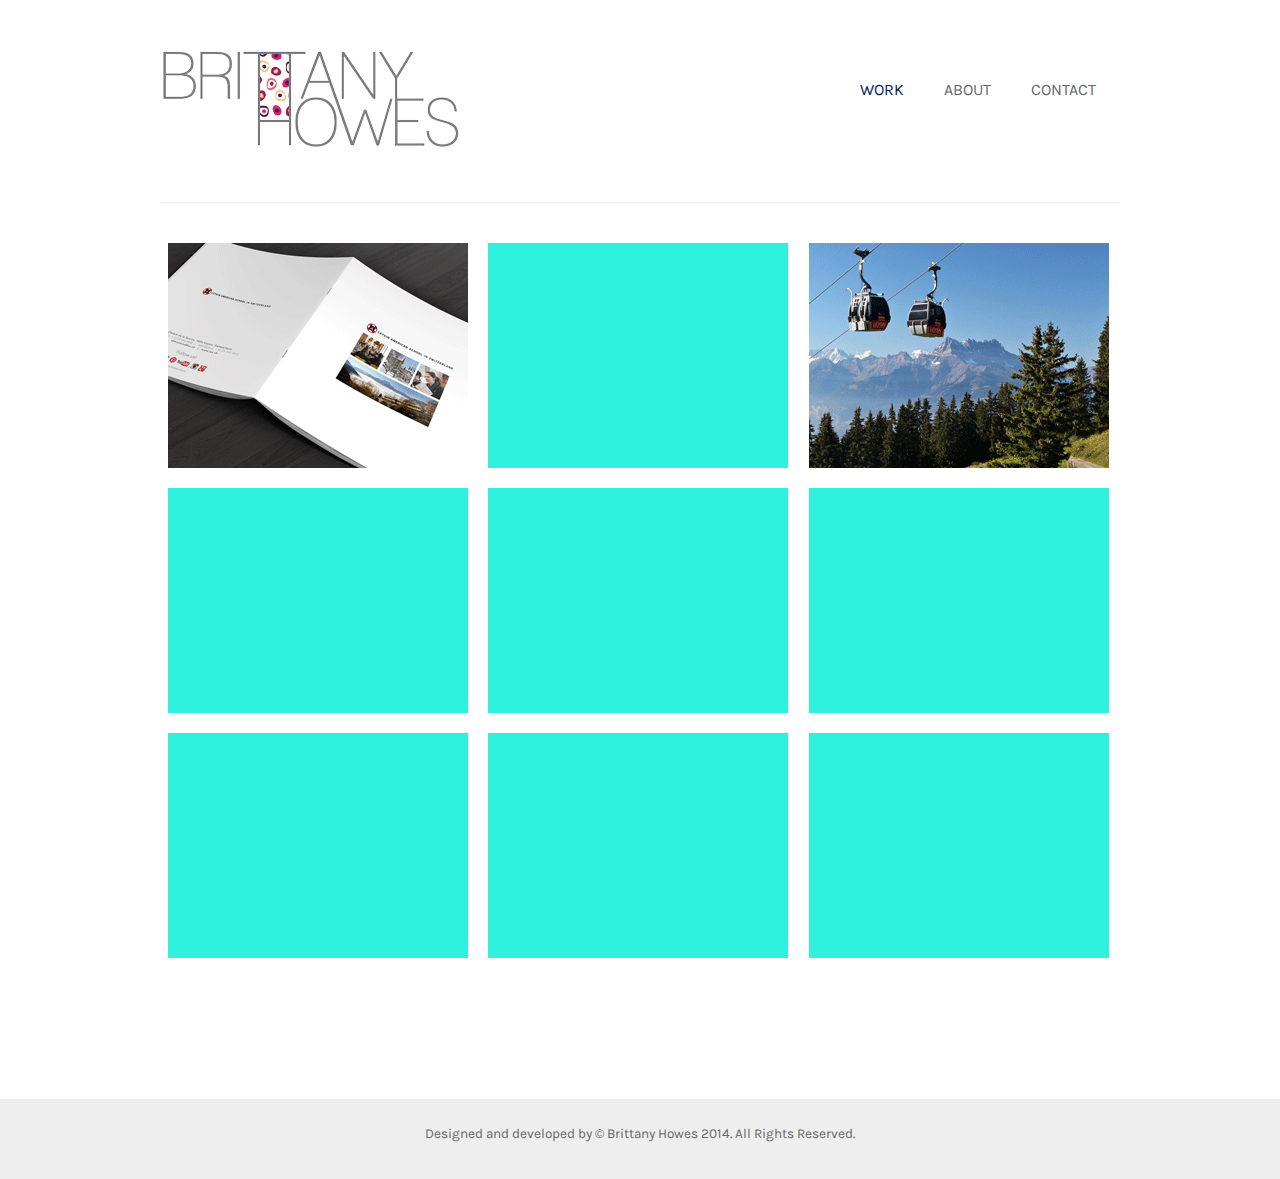
==== index.html @ 1811e7af "fix footer" ====
<!doctype html>
<html>
	<head>
		<meta charset="utf-8">
		<meta name="keywords" content="">
		<meta name="description" content="">
		<meta name="author" content="">
		<meta name="viewport" content="width=device-width" >
		<title>Brittany Howes Portfolio</title>
		<link rel="stylesheet" href="style.css">
		<link href='http://fonts.googleapis.com/css?family=Karla:400,700' rel='stylesheet' type='text/css'>




	</head>

<body>
		<div id="wrap">
			<div id="main">
				<header>

					<div id="navigation">
							<div class="logo">
								<a href=index.html><img src="images/logo_small.png"></a>
							</div>

							<div>
								<ul class="navbuttons">
									<li>
										<a class="activebutton" href="#">Work</a>
									</li>
									<li>
										<a class="button" href= "about.html">About</a>
									</li>
									<li>
										<a class="button" href="contact.html">Contact</a>
									</li>
								</ul>
							</div>
					</div>
				</header>

				<div class="squarerows">
					<div class="squares guidebook" title="Leysin American School of Switzerland Brochure">
					<a href="lasbrochure.html"></a>
					</div>

					<div class="squares">

					</div>
					
					<div class="squares panorama" title="Leysin American School of Switzerland 2013 Alumni Magazine">
					<a href="panorama2013.html"></a>
					</div>
					
					<div class="squares ">
					</div>
					<div class="squares">

					</div>
					<div class="squares">

					</div>
					<div class="squares">

					</div>
					<div class="squares">

					</div>
					<div class="squares">

					</div>

				</div>
			</div>
		</div>

	</body>

	<footer>
		<div id="footer">
		  
	            <p class="copyright">Designed and developed by &copy; Brittany Howes 2014. All Rights Reserved.</p>
	    </div>
             
    </footer>


	</html>
---- style.css ----
/*! normalize.css v1.0.0 | MIT License | git.io/normalize */
article,aside,details,figcaption,figure,footer,header,hgroup,nav,section,summary{display:block}audio,canvas,video{display:inline-block;*display:inline;*zoom:1}audio:not([controls]){display:none;height:0}[hidden]{display:none}html{font-size:100%;-webkit-text-size-adjust:100%;-ms-text-size-adjust:100%}html,button,input,select,textarea{font-family:sans-serif}body{margin:0}a:focus{outline:thin dotted}a:active,a:hover{outline:0}h1{font-size:2em;margin:.67em 0}h2{font-size:1.5em;margin:.83em 0}h3{font-size:1.17em;margin:1em 0}h4{font-size:1em;margin:1.33em 0}h5{font-size:.83em;margin:1.67em 0}h6{font-size:.75em;margin:2.33em 0}abbr[title]{border-bottom:1px dotted}b,strong{font-weight:bold}blockquote{margin:1em 40px}dfn{font-style:italic}mark{background:#ff0;color:#000}p,pre{margin:1em 0}code,kbd,pre,samp{font-family:monospace,serif;_font-family:'courier new',monospace;font-size:1em}pre{white-space:pre;white-space:pre-wrap;word-wrap:break-word}q{quotes:none}q:before,q:after{content:'';content:none}small{font-size:75%}sub,sup{font-size:75%;line-height:0;position:relative;vertical-align:baseline}sup{top:-0.5em}sub{bottom:-0.25em}dl,menu,ol,ul{margin:1em 0}dd{margin:0 0 0 40px}menu,ol,ul{padding:0 0 0 0}nav ul,nav ol{list-style:none;list-style-image:none}img{border:0;-ms-interpolation-mode:bicubic}svg:not(:root){overflow:hidden}figure{margin:0}form{margin:0}fieldset{border:1px solid #c0c0c0;margin:0 2px;padding:.35em .625em .75em}legend{border:0;padding:0;white-space:normal;*margin-left:-7px}button,input,select,textarea{font-size:100%;margin:0;vertical-align:baseline;*vertical-align:middle}button,input{line-height:normal}button,html input[type="button"],input[type="reset"],input[type="submit"]{-webkit-appearance:button;cursor:pointer;*overflow:visible}button[disabled],input[disabled]{cursor:default}input[type="checkbox"],input[type="radio"]{box-sizing:border-box;padding:0;*height:13px;*width:13px}input[type="search"]{-webkit-appearance:textfield;-moz-box-sizing:content-box;-webkit-box-sizing:content-box;box-sizing:content-box}input[type="search"]::-webkit-search-cancel-button,input[type="search"]::-webkit-search-decoration{-webkit-appearance:none}button::-moz-focus-inner,input::-moz-focus-inner{border:0;padding:0}textarea{overflow:auto;vertical-align:top}table{border-collapse:collapse;border-spacing:0}

/* GENERAL*/

a {
	text-decoration: none;
}

p{
	font-family: 'Karla', sans-serif;
	color:#666666;
	line-height: 1.6em;	
	text-decoration: none;
}

h1{
	font-size: 2em;
	color: #012059;
	line-height: 1.2em;
	padding-right: 0;
	font-family: 'Karla', sans-serif;

}

li {
	list-style: none;
}

#wrap {
		min-height: 100%;
		height: auto !important;
		height: 100%;
		margin: 0 auto -8em;
		padding:2em;
	}

#main {
			width : auto;
			max-width: 60em;
			margin: 0 auto;
		}



/*NAV & BUTTONS*/

#navigation {
	clear:both;
	display: block;
	height: 170px;
	border-bottom: 1px solid #ececec;
	margin: 0;
	width: 100%;
}

.button:hover{
	cursor:pointer;
	color:#666666;
}

.activebutton{
	cursor:pointer;
	color: #012059;
}


.button{
	color: #666666;
}

.logo {
	margin: 1em 0 2em 0;
	float: left;
} 

.navbuttons{
	float: right;
	list-style: none;
	text-align: right;
	margin: 3em 0 2em 0;
	text-decoration: none;
	text-transform: uppercase;
	font-size: 1em;
	width: 300px;

}

.navbuttons ul{
	margin:0;
}

.navbuttons li{
	float: left;
	padding:0 0 0 40px;
	font-family: 'Karla', sans-serif;
}

/*PORTFOLIO*/
/*Problem: I want the portfolio rectangles to be centered at all times. The only way I can figure to do this is to use "text-align:Center". The problem is that this aligns ALL text to the center of the page, even the hover state text which I don't want"; */
.squarerows{

	 width: 100%;
	 min-height: 300px;
	 overflow: hidden;
	 padding: 2em 0 0 0;
	 position: relative;
	 display: block;
	 margin: 0 auto;

}

.squares{
	width: 300px;
	height: 225px;
	display: inline-block;
	margin: .5em;
	background:url(images/box.png);
	position: relative;
}

/*This makes the portfolio square divs into links*/
div.squares a {
    position: absolute;
    width: 100%;
    height: 100%;
    top: 0;
    left: 0;
    text-decoration: none; /* No underlines on the link */
    z-index: 10; /* Places the link above everything else in the div */
    background-color: #FFF; /* Fix to make div clickable in IE */
    opacity: 0; /* Fix to make div clickable in IE */
    filter: alpha(opacity=1); /* Fix to make div clickable in IE */



}

.nextbutton{
	color: #012059;
	text-decoration: none;
	float: right;
	margin-bottom: 15px;
	list-style-type: none;
	font-family: 'Karla', sans-serif;
	display: inline;
	color: #666666;

}

.previousbutton{
	color: #012059;
	text-decoration: none;
	float: left;
	margin-bottom: 15px;
	list-style-type: none;
	font-family: 'Karla', sans-serif;
	display: inline;
	color: #666666;
}

.panorama{
	background:url(images/work/Panorama_2013_telecabine.png);

}

.panorama:hover{
	opacity:.75;
	cursor:pointer;

}

.panorama:hover:after{
    background: #fff;
    color: #000;
    content: attr(title);
    font-size: .85em;
    font-family: 'Karla', sans-serif;
    position: absolute;
    margin: 50px 0 0 0;
	padding: 2em 0 2em 0;
	text-align: center;
	width: 300px;
}

.panorama{
	background:url(images/work/Panorama_2013_telecabine.png);

}

.guidebook {
	background: url(images/work/guidebook_thumb.png)
}

.squares:hover{
	opacity:.75;
	cursor:pointer;

}

.squares:hover:after{
    background: #fff;
    color: #000;
    content: attr(title);
    font-size: .85em;
    font-family: 'Karla', sans-serif;
    position: absolute;
    margin: 50px 0 0 0;
	padding: 2em 0 2em 0;
	text-align: center;
	width: 300px;
}



/* ABOUT */
.about{
	width: 100%;
	float:left;
	padding: 5em 0 0 0;
}

.aboutphoto{
	position: relative;
	float: left;
	padding: 0 2em 12em 0;
	cursor: none;
}

#abouttext{
	position: relative;
	padding: 0em;
	font-family: 'Karla', sans-serif;
	color:black;
	line-height: 1.6em;	
}





.plainbutton{
	color: #012059;
	text-decoration: none;
	float: left;
	margin-bottom: 50px;
	line-height: .1;
}

.plainbutton:hover{
	cursor:pointer;
	color: #012059;
}

.underlinedbutton{
	color: #012059;
	/*text-decoration: underline;*/
}

.underlinedbutton:hover{
	cursor:pointer;
	color: #012059;
}

/* CONTACT FORM*/

#contact-area{
	width: 75%;
	margin: 0 auto;
	padding-top: 5em;
	font-family: 'Karla', sans-serif;

}

#contact-area input, #contact-area textarea {
	width: 100%;
	font-family: 'Karla', sans-serif;
	font-size: 1em;
	color: gray;
	border-bottom: 2px solid #ececec;
	border-top: none;
	border-left:none;
	border-right: none;
}

#contact-area input:focus, #contact-area textarea:focus {
	outline: none;
}

#contact-area textarea {
	height: 100px;
}

#contact-area input .placeholder {
	background: url(http://www.trustii.com/trustii/images/favicon_fb.png);
}


/* Insert Arrow as placeholder in contact form*/
input[type="text"]:-moz-placeholder{
	background-image: url(images/arrow.png);
	background-repeat: no-repeat;
	color: #ffffff;
	}			
input[type="text"]:-ms-input-placeholderm{
	background-image: url(images/arrow.png);
	background-repeat: no-repeat;
	color: #ffffff;
	}			
input[type="text"]::-webkit-input-placeholder{
	background-image: url(images/arrow.png);
	background-repeat: no-repeat;
	color: #ffffff;
	}

textarea:-moz-placeholder{
	background-image: url(images/arrow.png);
	background-repeat: no-repeat;
	color: #ffffff;
	}			
textarea:-ms-input-placeholderm{
	background-image: url(images/arrow.png);
	background-repeat: no-repeat;
	color: #ffffff;
	}			
textarea::-webkit-input-placeholder{
	background-image: url(images/arrow.png);
	background-repeat: no-repeat;
	color: #ffffff;
	}
/*Arrow*/



#contact-area .submit-button {
	width: 100px;
	float: left;
	background-color: #012059;
	color: white; 
	border: none;
	outline: none;
	padding: 10px 5px;
	margin: 15px 0 0 0;
	font-family: 'Karla', sans-serif;
	font-size: 1em;
	border-radius: 1em;
	text-align: center;
}


label {
	float: left;
	text-align: left;
	width: 100%;
	padding: 15px 0 7px 0px  ;
	color: #012059;
	font-size: 1.1em;

}
/*FOOTER*/


#footer{
	position: relative;
	width:100%;
	height: 70px;
	background-color: #eeeeee;
	bottom:0;
	text-align: center;
	padding-top: 10px;
	margin: 225px 0 0 0;
	font-size: .85em;


}


/*MEDIA QUERIES*/
 @media only screen and (max-width: 800px) {

 	p{
 		color:#666666;
 	}
 	h1{
 		text-align: center;
 		padding-top: 1em;
 	}
	.logo {
		margin: 2em 5% 0 5% ;
		float:none;
		width: 90%;
		text-align: center;
		clear:left;

		}

	.navbuttons {
		margin: 1em 20%;
		text-align:center;
		width: 60%;
	}

	.navbuttons li{
		float: none;
		padding:10px 0 10px 0;
		background-color: #d3d3d3;
		border: solid;
		border-color: white;
		border-radius:1em;
	}

	#navigation{
		border: none;
	}

	.button:hover{
		cursor:pointer;
		color: #012059;
	}

	.activebutton{
		cursor:pointer;
		color: #ffffff;
	}

	.button{
		color: #012059;
	}

	.aboutphoto {

		float:center;
		text-align: center;
		margin: -4em 0 2em 0;
		padding:0;
		
	}

	.btn {
		clear: both;
		outline: 1px solid #003d79;
		border: 1px solid #003d79;
	}

	.btn_current {
		margin: 0 0 6px;
		border: 1px solid #003d79;
	}
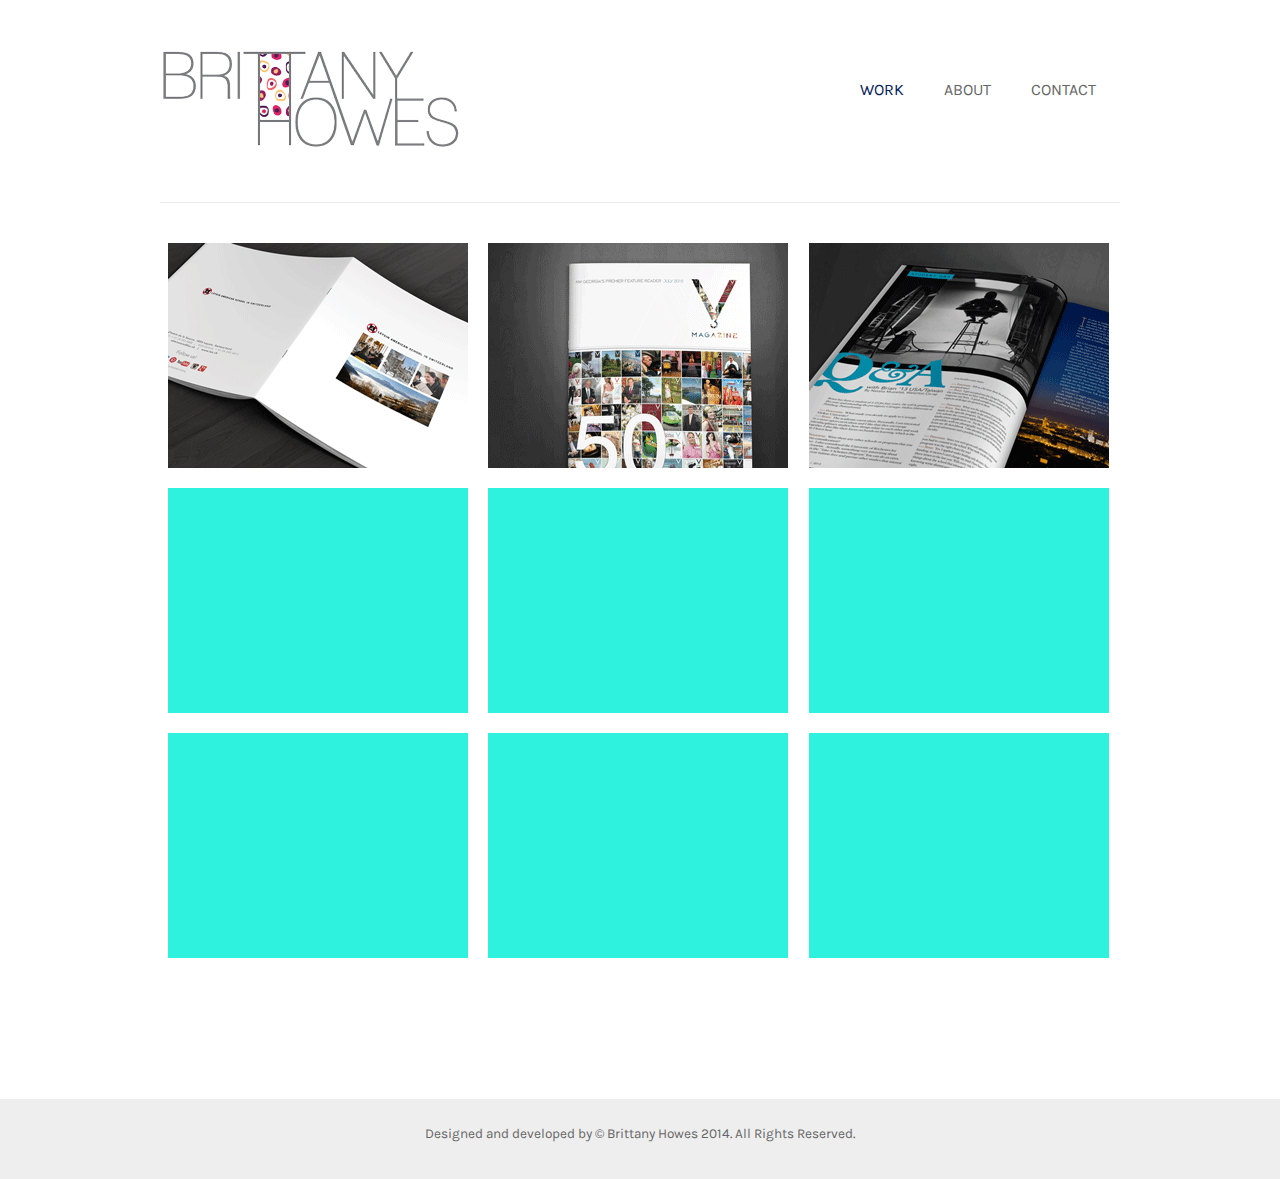
==== commit 6fbe746b: "Updated Portfolio" ====
--- a/index.html
+++ b/index.html
@@ -21,8 +21,10 @@
 				<header>
 
 					<div id="navigation">
-							<div class="logo">
-								<a href=index.html><img src="images/logo_small.png"></a>
+							<div class="centeredlogo">
+								<div class="logo">
+									<a href=index.html></a>
+								</div>
 							</div>
 
 							<div>
@@ -46,12 +48,12 @@
 					<a href="lasbrochure.html"></a>
 					</div>
 
-					<div class="squares">
-
+					<div class="squares v3" title="V3 Magazine Cover and Ad design">
+					<a href="v3.html"></a>
 					</div>
 					
-					<div class="squares panorama" title="Leysin American School of Switzerland 2013 Alumni Magazine">
-					<a href="panorama2013.html"></a>
+					<div class="squares panorama" title="Leysin American School of Switzerland Alumni Magazine">
+					<a href="panorama.html"></a>
 					</div>
 					
 					<div class="squares ">
--- a/style.css
+++ b/style.css
@@ -72,6 +72,9 @@
 .logo {
 	margin: 1em 0 2em 0;
 	float: left;
+	width:300px;
+	height:100px;
+	background: url(images/logo_small.png);
 } 
 
 .navbuttons{
@@ -106,7 +109,6 @@
 	 padding: 2em 0 0 0;
 	 position: relative;
 	 display: block;
-	 margin: 0 auto;
 
 }
 
@@ -160,36 +162,16 @@
 }
 
 .panorama{
-	background:url(images/work/Panorama_2013_telecabine.png);
-
-}
-
-.panorama:hover{
-	opacity:.75;
-	cursor:pointer;
-
-}
-
-.panorama:hover:after{
-    background: #fff;
-    color: #000;
-    content: attr(title);
-    font-size: .85em;
-    font-family: 'Karla', sans-serif;
-    position: absolute;
-    margin: 50px 0 0 0;
-	padding: 2em 0 2em 0;
-	text-align: center;
-	width: 300px;
-}
-
-.panorama{
-	background:url(images/work/Panorama_2013_telecabine.png);
+	background:url(images/work/panorama_thumb.png);
 
 }
 
 .guidebook {
 	background: url(images/work/guidebook_thumb.png)
+}
+
+.v3 {
+	background: url(images/work/V3_thumb.png)
 }
 
 .squares:hover{
@@ -206,9 +188,9 @@
     font-family: 'Karla', sans-serif;
     position: absolute;
     margin: 50px 0 0 0;
-	padding: 2em 0 2em 0;
+	padding: 2em 0em 2em 0em;
 	text-align: center;
-	width: 300px;
+	width:100%;
 }
 
 
@@ -385,19 +367,26 @@
  		text-align: center;
  		padding-top: 1em;
  	}
+	.centeredlogo {
+		margin: 0 auto;
+		height: 100px;
+		width:230px;
+	}
+
 	.logo {
-		margin: 2em 5% 0 5% ;
-		float:none;
-		width: 90%;
-		text-align: center;
-		clear:left;
-
-		}
+
+		background: url(images/logo_xsmall.png);
+		background-repeat: no-repeat;
+		width: 230px;
+		margin: 1em 0 1em 0;
+		
+	}
 
 	.navbuttons {
-		margin: 1em 20%;
+		margin: 0 20% 2em 20%;
 		text-align:center;
 		width: 60%;
+
 	}
 
 	.navbuttons li{
@@ -407,10 +396,12 @@
 		border: solid;
 		border-color: white;
 		border-radius:1em;
+		display:block;
 	}
 
 	#navigation{
 		border: none;
+		display:block;
 	}
 
 	.button:hover{
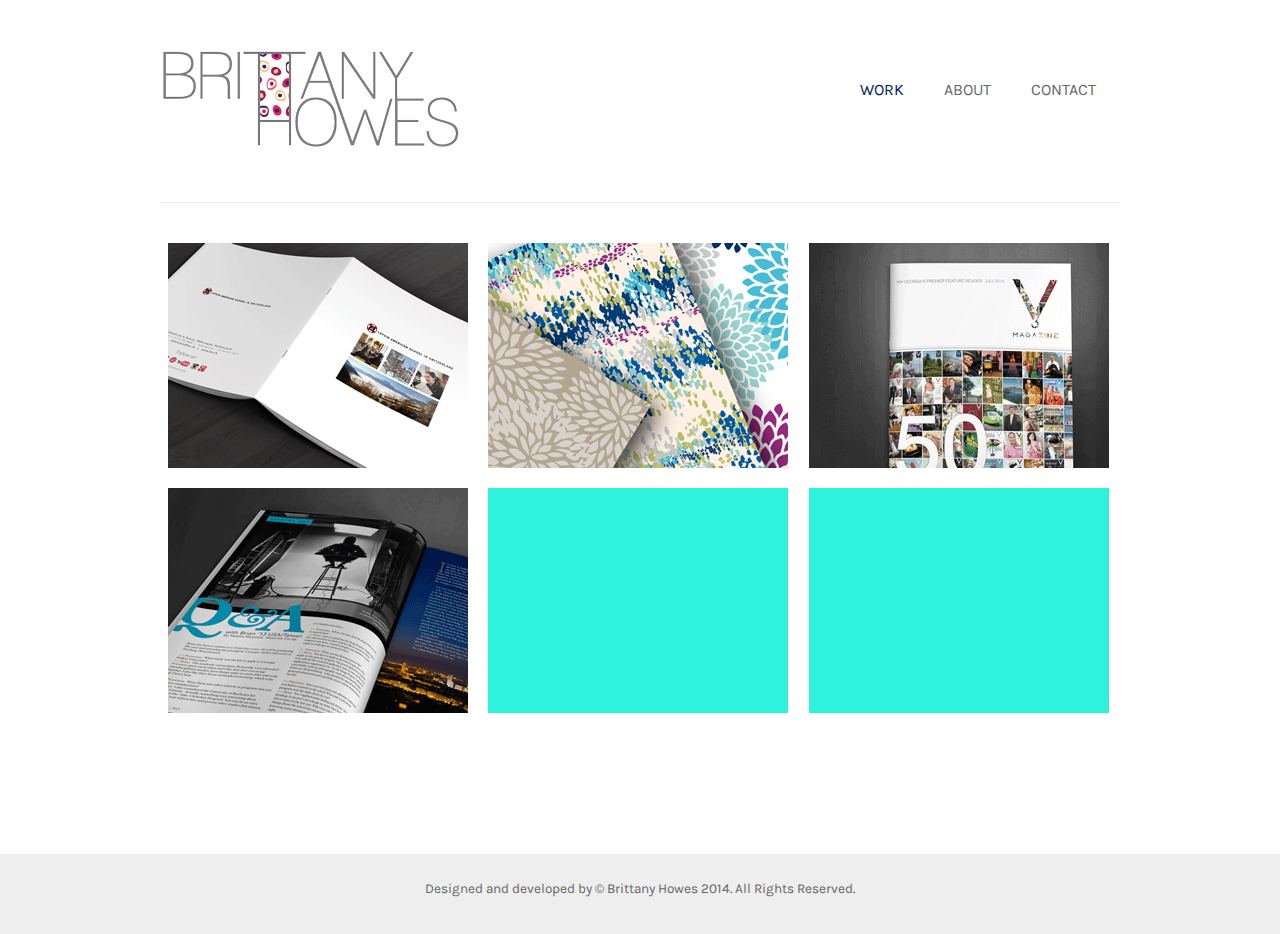
==== commit 97be97de: "Inserted new portfolio repository and deleted all large files" ====
--- a/index.html
+++ b/index.html
@@ -48,6 +48,10 @@
 					<a href="lasbrochure.html"></a>
 					</div>
 
+					<div class="squares digz" title="Digz Gardening Gloves">
+					<a href="digz.html"></a>
+					</div>
+
 					<div class="squares v3" title="V3 Magazine Cover and Ad design">
 					<a href="v3.html"></a>
 					</div>
@@ -56,22 +60,12 @@
 					<a href="panorama.html"></a>
 					</div>
 					
-					<div class="squares ">
-					</div>
+
+					
 					<div class="squares">
 
 					</div>
 					<div class="squares">
-
-					</div>
-					<div class="squares">
-
-					</div>
-					<div class="squares">
-
-					</div>
-					<div class="squares">
-
 					</div>
 
 				</div>
--- a/style.css
+++ b/style.css
@@ -174,9 +174,14 @@
 	background: url(images/work/V3_thumb.png)
 }
 
+.digz {
+	background: url(images/work/BTP_thumb.png);
+}
+
 .squares:hover{
-	opacity:.75;
+	opacity:.65;
 	cursor:pointer;
+	transition: opacity .5s ease-out;
 
 }
 
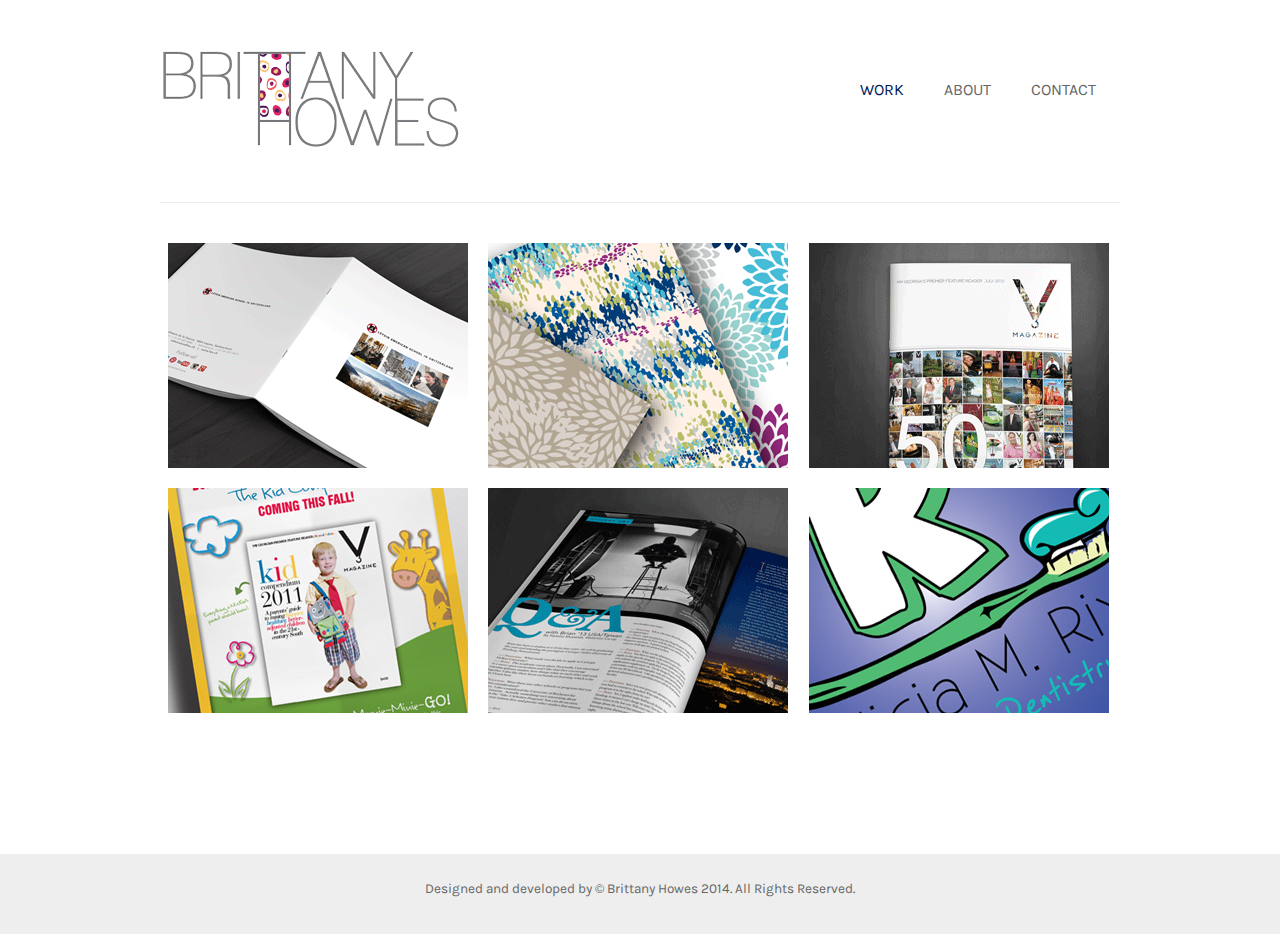
==== commit 4f10449f: "Added logos and posters thumbnails" ====
--- a/index.html
+++ b/index.html
@@ -56,16 +56,18 @@
 					<a href="v3.html"></a>
 					</div>
 					
+					
+					<div class="squares posters" title="Various Poster Designs">
+					<a href="posters.html"></a>
+					</div>
+					
 					<div class="squares panorama" title="Leysin American School of Switzerland Alumni Magazine">
 					<a href="panorama.html"></a>
 					</div>
 					
-
 					
-					<div class="squares">
-
-					</div>
-					<div class="squares">
+					<div class="squares logos" title="Logo Designs">
+					<a href="logos.html"></a>
 					</div>
 
 				</div>
--- a/style.css
+++ b/style.css
@@ -178,6 +178,14 @@
 	background: url(images/work/BTP_thumb.png);
 }
 
+.logos {
+	background: url(images/work/Logo_thumb.jpg);
+}
+
+.posters {
+	background: url(images/work/Poster_thumb.jpg)
+}
+
 .squares:hover{
 	opacity:.65;
 	cursor:pointer;
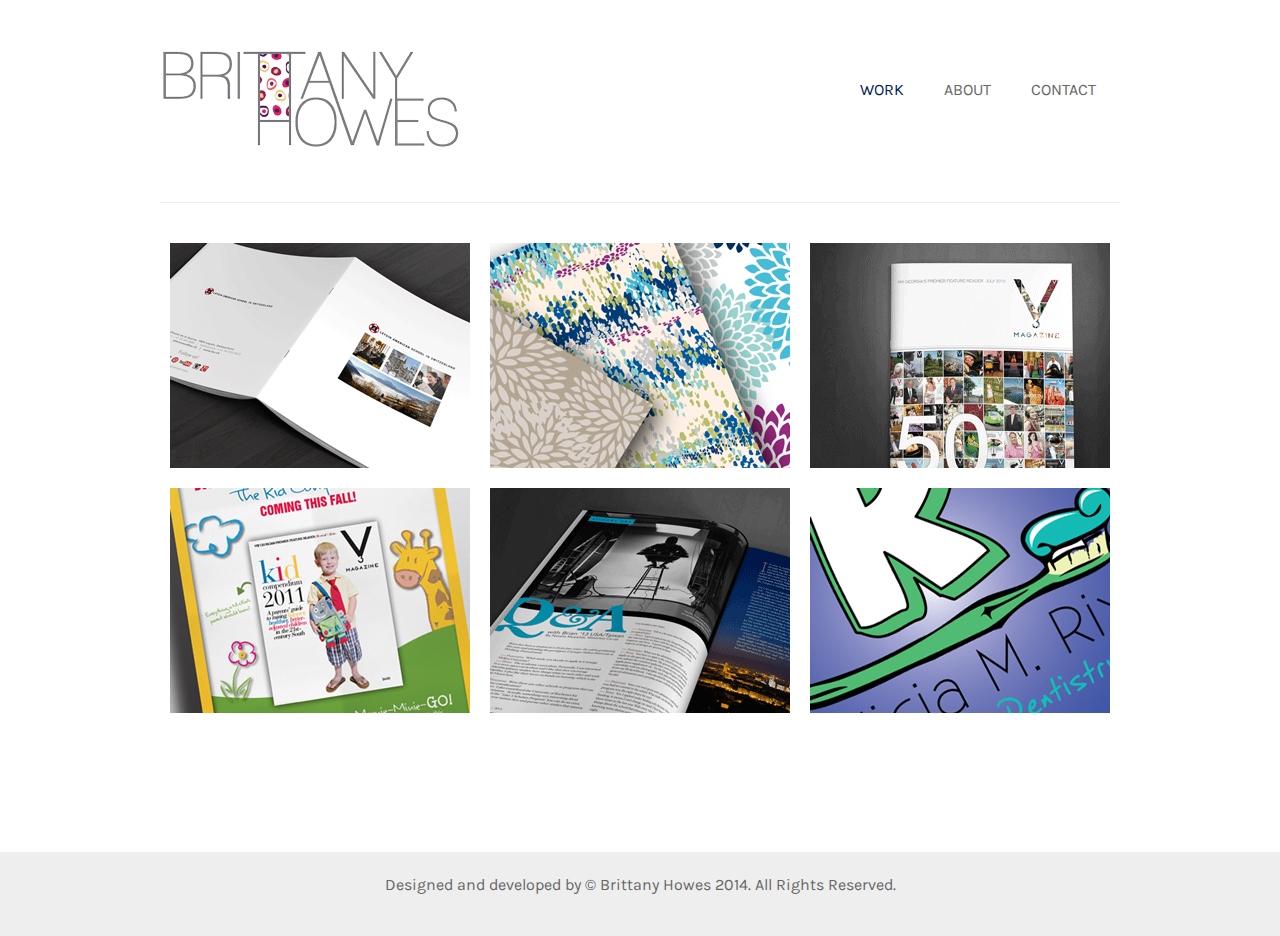
==== commit 4ac0c455: "Footer editing" ====
--- a/index.html
+++ b/index.html
@@ -72,6 +72,7 @@
 
 				</div>
 			</div>
+			<div class="push"></div>
 		</div>
 
 	</body>
@@ -79,7 +80,7 @@
 	<footer>
 		<div id="footer">
 		  
-	            <p class="copyright">Designed and developed by &copy; Brittany Howes 2014. All Rights Reserved.</p>
+	            <p class="footer copyright">Designed and developed by &copy; Brittany Howes 2014. All Rights Reserved.</p>
 	    </div>
              
     </footer>
--- a/style.css
+++ b/style.css
@@ -31,8 +31,8 @@
 		min-height: 100%;
 		height: auto !important;
 		height: 100%;
-		margin: 0 auto -8em;
-		padding:2em;
+		margin: 0 auto -5em;
+		padding-top:2em;
 	}
 
 #main {
@@ -104,13 +104,15 @@
 .squarerows{
 
 	 width: 100%;
-	 min-height: 300px;
 	 overflow: hidden;
 	 padding: 2em 0 0 0;
 	 position: relative;
 	 display: block;
-
-}
+	 text-align: center;
+
+}
+
+
 
 .squares{
 	width: 300px;
@@ -119,6 +121,7 @@
 	margin: .5em;
 	background:url(images/box.png);
 	position: relative;
+	text-align: center;
 }
 
 /*This makes the portfolio square divs into links*/
@@ -138,6 +141,24 @@
 
 }
 
+/*This makes the logo divs into a link*/
+div.logo a {
+    position: absolute;
+    width: 450px;
+    height: 150px;
+    top: 0;
+    left: 0;
+    text-decoration: none; /* No underlines on the link */
+    z-index: 10; /* Places the link above everything else in the div */
+    background-color: #FFF; /* Fix to make div clickable in IE */
+    opacity: 0; /* Fix to make div clickable in IE */
+    filter: alpha(opacity=1); /* Fix to make div clickable in IE */
+    background: green;
+
+
+
+}
+
 .nextbutton{
 	color: #012059;
 	text-decoration: none;
@@ -200,9 +221,8 @@
     font-size: .85em;
     font-family: 'Karla', sans-serif;
     position: absolute;
-    margin: 50px 0 0 0;
+    margin: 50px 0 0 -150px;
 	padding: 2em 0em 2em 0em;
-	text-align: center;
 	width:100%;
 }
 
@@ -288,6 +308,16 @@
 
 #contact-area input .placeholder {
 	background: url(http://www.trustii.com/trustii/images/favicon_fb.png);
+}
+
+.response {
+	font-family: 'Karla', sans-serif;
+	color:#666666;
+	line-height: 1.6em;	
+	text-decoration: none;
+	text-align: center;
+	padding-top: 1em
+
 }
 
 
@@ -358,16 +388,31 @@
 #footer{
 	position: relative;
 	width:100%;
-	height: 70px;
 	background-color: #eeeeee;
-	bottom:0;
 	text-align: center;
-	padding-top: 10px;
-	margin: 225px 0 0 0;
-	font-size: .85em;
-
-
-}
+	font-size: 1em;
+	padding-top: 20px;
+}
+	
+
+* {
+	margin: 0;
+	}
+
+html, body {
+	height: 100%;
+	}
+
+
+.footer, .push {
+	height:4em;
+	margin:0;
+	margin-bottom: -20px;
+
+	}
+
+
+	
 
 
 /*MEDIA QUERIES*/
